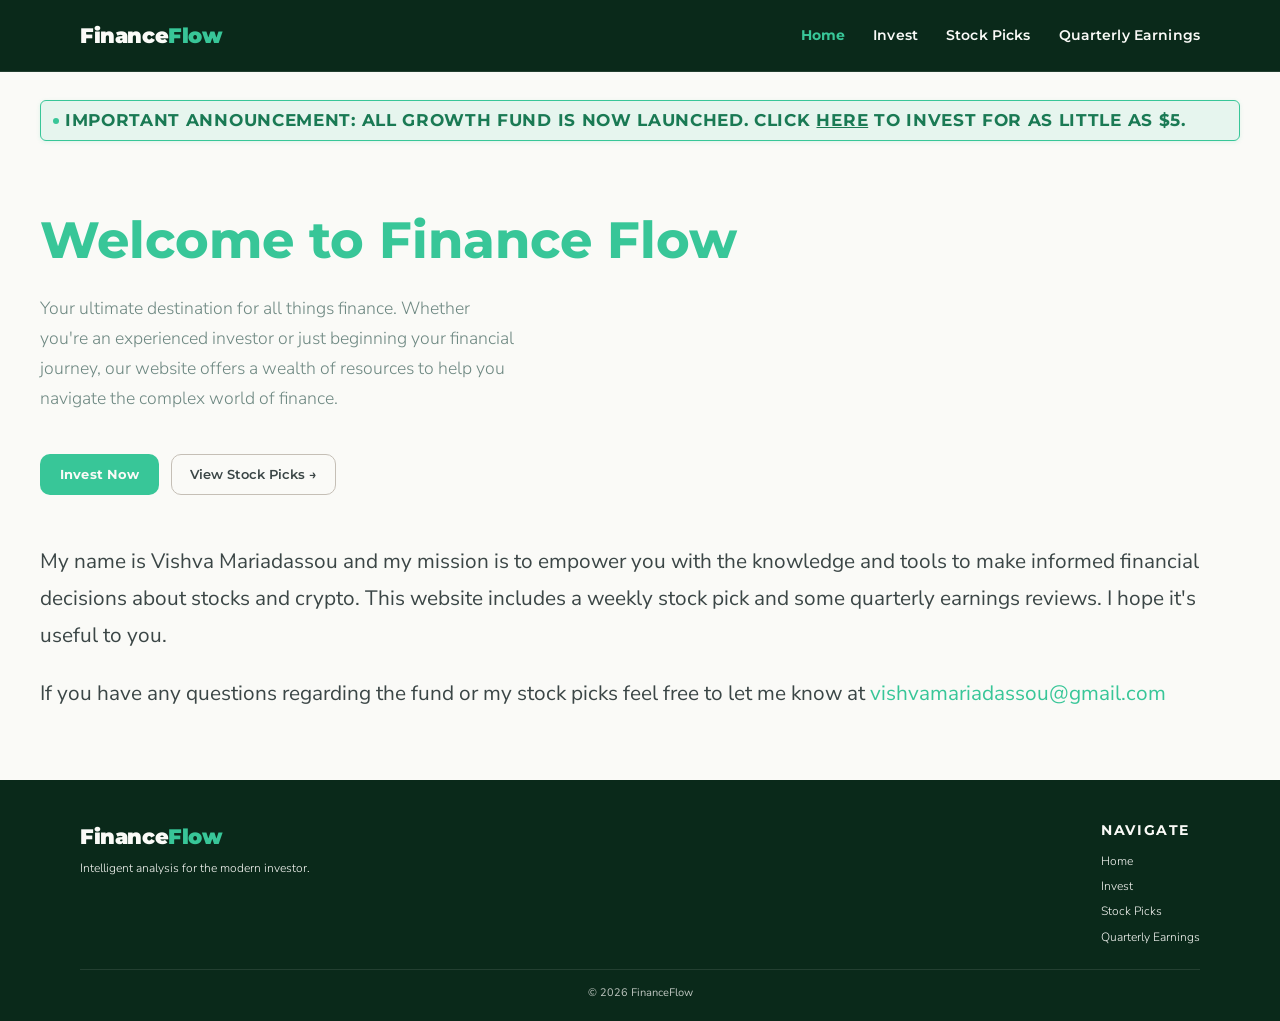
==== index.html @ 6da10ce2 "Add files via upload" ====
<!DOCTYPE html>
<html lang="en">

<head>
  <meta charset="UTF-8" />
  <meta name="viewport" content="width=device-width, initial-scale=1.0" />
  <title>Finance Flow — Home</title>
  <link rel="stylesheet" href="styles.css" />
</head>

<body>

  <nav class="navbar">
    <a href="index.html" class="nav-logo">Finance<span>Flow</span></a>
    <div class="nav-links">
      <a href="index.html" class="active">Home</a>
      <a href="invest.html">Invest</a>
      <a href="https://sites.google.com/view/weeklystockpicks/home" target="_blank">Stock Picks</a>
      <a href="earnings.html">Quarterly Earnings</a>
    </div>
    <div class="hamburger" id="ham"><span></span><span></span><span></span></div>
  </nav>

  <main class="site-main">
    <!-- HERO -->
    <section class="hero">
      <div class="hero-main">
        <div class="hero-badge"><span class="dot"></span><strong>Important Announcement:</strong> All Growth Fund is now
          launched. Click <a href="invest.html">here</a> to invest for as little as $5.</div>
        <h1 class="hero-h1">Welcome to Finance <span>Flow</span></h1>
        <p class="hero-sub">Your ultimate destination for all things finance. Whether you're an experienced investor or
          just beginning your financial journey, our website offers a wealth of resources to help you navigate the
          complex world of finance.</p>
        <div class="hero-actions">
          <a href="invest.html" class="btn-fill">Invest Now</a>
          <a href="stocks.html" class="btn-out">View Stock Picks &rarr;</a>
        </div>
        <div class="hero-content">
          <p>My name is Vishva Mariadassou and my mission is to empower you with the knowledge and tools to make
            informed
            financial decisions about stocks and crypto. This website includes a weekly stock pick and some quarterly
            earnings reviews. I hope it's useful to you.</p>
          <p style="margin-top: 20px;">If you have any questions regarding the fund or my stock picks feel free to let
            me
            know at <a href="mailto:vishvamariadassou@gmail.com" style="color: #38C698;">vishvamariadassou@gmail.com</a>
          </p>
        </div>
      </div>
    </section>
  </main>


  <footer class="footer">
    <div class="ft-top">
      <div class="ft-brand">
        <div class="nav-logo">Finance<span>Flow</span></div>
        <p>Intelligent analysis for the modern investor.</p>
      </div>
      <div class="ft-links">
        <div class="ft-col">
          <h4>Navigate</h4>
          <a href="index.html">Home</a>
          <a href="invest.html">Invest</a>
          <a href="https://sites.google.com/view/weeklystockpicks/home" target="_blank">Stock Picks</a>
          <a href="earnings.html">Quarterly Earnings</a>
        </div>

      </div>
    </div>
    <div class="ft-bot">
      <span>&copy; 2026 FinanceFlow</span>
    </div>
  </footer>

  <script src="main.js"></script>
</body>

</html>
---- styles.css ----
/* ================================================
   FINANCE FLOW &mdash; Global Stylesheet
   Colors: #506C65 #38C698 #FAFAF7 #3B4646 #F1EDE6
   ================================================ */

@import url('https://fonts.googleapis.com/css2?family=Montserrat:wght@400;500;600;700;800;900&family=Nunito+Sans:wght@300;400;600;700;800&display=swap');

*,
*::before,
*::after {
  box-sizing: border-box;
  margin: 0;
  padding: 0;
}

html {
  scroll-behavior: smooth;
  margin: 0;
  padding: 0;
}

body {
  margin: 0;
  padding: 0;
}

script {
  display: none;
}

:root {
  --forest: #0A291A;
  --mint: #38C698;
  --snow: #FAFAF7;
  --charcoal: #3B4646;
  --cream: #F1EDE6;
  --forest-lt: rgba(10, 41, 26, 0.1);
  --mint-lt: rgba(56, 198, 152, 0.1);
  --mint-md: rgba(56, 198, 152, 0.28);
  --border: #ddd8d0;
  --border2: #c5bfb6;
  --muted: #6e8882;
  --muted2: #9aada9;
  --red: #d95f6e;
  --amber: #c8861a;
  --blue: #2a7fc0;
  --fh: 'Montserrat', sans-serif;
  --fd: 'Montserrat', sans-serif;
  --fb: 'Nunito Sans', sans-serif;
  --rad: 10px;
  --rad-lg: 14px;
  --trans: 0.18s ease;
}

body {
  background: var(--cream);
  font-family: var(--fb);
  color: var(--charcoal);
  font-size: 16px;
  line-height: 1.6;
  margin: 0;
  padding: 0;
  display: flex;
  flex-direction: column;
  min-height: 100vh;
}

.site-main {
  flex: 1;
  overflow-y: auto;
  display: flex;
  flex-direction: column;
}

html,
body {
  margin: 0;
  padding: 0;
}

a {
  text-decoration: none;
  color: inherit;
}

ul {
  list-style: none;
}

em {
  font-style: italic;
  color: var(--mint);
}

/* ---- SCROLLBAR ---- */
::-webkit-scrollbar {
  display: none;
}

::-webkit-scrollbar-track {
  display: none;
}

::-webkit-scrollbar-thumb {
  display: none;
}

html {
  scroll-behavior: smooth;
  margin: 0;
  padding: 0;
  scrollbar-width: none;
  /* Firefox */
}

body {
  margin: 0;
  padding: 0;
  scrollbar-width: none;
  /* Firefox */
}

/* ════════════════════════════
   TYPOGRAPHY
════════════════════════════ */
h1,
h2,
h3 {
  font-family: var(--fd);
  line-height: 1.12;
  color: var(--charcoal);
}

h1 {
  font-size: clamp(2rem, 4vw, 3.2rem);
}

h2 {
  font-size: clamp(1.6rem, 2.8vw, 2.2rem);
}

h3 {
  font-size: 1rem;
  font-family: var(--fh);
  font-weight: 700;
}

.slbl {
  font-family: var(--fh);
  font-size: 0.64rem;
  font-weight: 700;
  letter-spacing: .16em;
  text-transform: uppercase;
  color: var(--mint);
  display: block;
  margin-bottom: 6px;
}

/* ════════════════════════════
   BUTTONS
════════════════════════════ */
.btn-fill {
  display: inline-flex;
  align-items: center;
  gap: 6px;
  background: var(--mint);
  color: var(--snow);
  font-family: var(--fh);
  font-weight: 700;
  font-size: 0.82rem;
  padding: 10px 20px;
  border-radius: var(--rad);
  border: none;
  cursor: pointer;
  transition: all var(--trans);
  letter-spacing: .01em;
}

.btn-fill:hover {
  background: #2eab82;
  transform: translateY(-1px);
}

.btn-out {
  display: inline-flex;
  align-items: center;
  gap: 6px;
  color: var(--charcoal);
  font-family: var(--fh);
  font-weight: 600;
  font-size: 0.82rem;
  border: 1.5px solid var(--border2);
  padding: 9px 18px;
  border-radius: var(--rad);
  background: var(--snow);
  cursor: pointer;
  transition: all var(--trans);
}

.btn-out:hover {
  border-color: var(--mint);
  color: var(--forest);
}

.btn-ghost {
  font-family: var(--fh);
  font-size: 0.75rem;
  font-weight: 700;
  color: var(--forest);
  background: none;
  border: none;
  cursor: pointer;
  transition: color var(--trans);
}

.btn-ghost:hover {
  color: var(--mint);
}

/* ════════════════════════════
   TAGS
════════════════════════════ */
.tag {
  font-family: var(--fh);
  font-size: 0.6rem;
  font-weight: 700;
  padding: 3px 8px;
  border-radius: 5px;
  white-space: nowrap;
  letter-spacing: .04em;
}

.tg {
  background: var(--mint-lt);
  color: #1a7a54;
}

.tf {
  background: var(--forest-lt);
  color: var(--forest);
}

.tt {
  background: rgba(42, 127, 192, .1);
  color: var(--blue);
}

.tr {
  background: rgba(217, 95, 110, .1);
  color: var(--red);
}

.ty {
  background: rgba(200, 134, 26, .1);
  color: var(--amber);
}

/* ════════════════════════════
   NAVBAR
════════════════════════════ */
.navbar {
  display: flex;
  align-items: center;
  gap: 8px;
  padding: 0 80px;
  height: 72px;
  background: var(--forest);
  border-bottom: 1px solid rgba(250, 250, 247, .1);
  position: sticky;
  top: 0;
  z-index: 100;
}

.nav-logo {
  font-family: var(--fh);
  font-weight: 900;
  font-size: 1.3rem;
  color: var(--snow);
  letter-spacing: -.02em;
  flex-shrink: 0;
  margin-right: 16px;
}

.nav-logo span {
  color: var(--mint);
}

.nav-links {
  display: flex;
  align-items: center;
  gap: 28px;
  font-family: var(--fh);
  font-weight: 600;
  font-size: 0.85rem;
  letter-spacing: .01em;
  color: rgba(250, 250, 247, .6);
  margin-left: auto;
}

.nav-links a {
  color: var(--snow);
  transition: color var(--trans);
}

.nav-links a:hover {
  color: var(--mint);
}

.nav-links a.active {
  color: var(--mint);
  font-weight: 700;
}

.nav-cta {
  font-family: var(--fh);
  font-size: 0.85rem;
  font-weight: 700;
  background: var(--mint);
  color: var(--snow);
  padding: 10px 20px;
  border-radius: var(--rad);
  border: none;
  margin-left: 20px;
  cursor: pointer;
  transition: background var(--trans);
  letter-spacing: .01em;
}

.nav-cta:hover {
  background: #2eab82;
}

.hamburger {
  display: none;
  flex-direction: column;
  gap: 5px;
  cursor: pointer;
  margin-left: auto;
  padding: 8px;
}

.hamburger span {
  display: block;
  width: 22px;
  height: 2px;
  background: var(--snow);
  border-radius: 2px;
  transition: all 0.3s ease;
}

.hamburger.active span:nth-child(1) {
  transform: rotate(45deg) translate(5px, 5px);
}

.hamburger.active span:nth-child(2) {
  opacity: 0;
}

.hamburger.active span:nth-child(3) {
  transform: rotate(-45deg) translate(7px, -6px);
}

/* ════════════════════════════
   HERO — HOME
════════════════════════════ */
.hero {
  display: grid;
  grid-template-columns: 1fr;
  min-height: auto;
  margin-bottom: 0;
  flex: 1;
}

.hero-main {
  background: var(--snow);
  padding: 72px 80px;
  display: flex;
  flex-direction: column;
  justify-content: flex-start;
}

.earnings.html .hero-main {
  background: #F6F7F3;
}

.hero-badge {
  display: inline-flex;
  align-items: center;
  gap: 6px;
  font-family: var(--fh);
  font-size: calc(0.75rem + 5px);
  font-weight: 700;
  color: #1a7a54;
  background: var(--mint-lt);
  border: 1px solid var(--mint);
  padding: 6px 12px;
  border-radius: 6px;
  margin-top: -20px;
  margin-bottom: 70px;
  letter-spacing: .04em;
  text-transform: uppercase;
  box-shadow: 0 1px 4px rgba(56, 198, 152, 0.15);
}

.dot {
  width: 6px;
  height: 6px;
  border-radius: 50%;
  background: var(--mint);
  flex-shrink: 0;
  animation: blink 2s infinite;
}

@keyframes blink {

  0%,
  100% {
    opacity: 1;
  }

  50% {
    opacity: .3;
  }
}

.hero-h1 {
  margin-bottom: 24px;
  font-weight: 750;
}

.hero-image-container {
  width: 100vw;
  height: 715px;
  overflow: hidden;
  margin: -72px -80px 40px -80px;
}

.hero-bg-image {
  width: 100%;
  height: 100%;
  object-fit: cover;
  object-position: center 22%;
}

.hero-h1 span {
  color: var(--mint);
}

.hero-badge a {
  text-decoration: underline;
  font-weight: calc(700 + 4px);
  color: #1a7a54;
}

.hero-badge a:hover {
  color: var(--mint);
}

.hero-sub {
  font-size: 1.1rem;
  color: var(--muted);
  font-weight: 300;
  line-height: 1.72;
  margin-bottom: 40px;
  max-width: 750px;
}

.hero-actions {
  display: flex;
  gap: 12px;
  flex-wrap: wrap;
  margin-bottom: 48px;
}

.hero-content {
  margin-top: auto;
}

.hero-stats {
  display: flex;
  gap: 0;
  border-top: 1.5px solid var(--border);
  padding-top: 24px;
}

.hstat {
  flex: 1;
  padding-right: 20px;
}

.hstat+.hstat {
  padding-left: 20px;
  border-left: 1.5px solid var(--border);
}

.hstat-v {
  display: block;
  font-family: var(--fh);
  font-size: 1.35rem;
  font-weight: 800;
  color: var(--charcoal);
  line-height: 1;
}

.hstat-l {
  font-size: 0.7rem;
  color: var(--muted);
  margin-top: 3px;
  display: block;
}

.aside-lbl {
  font-family: var(--fh);
  font-size: 0.62rem;
  font-weight: 700;
  text-transform: uppercase;
  letter-spacing: .12em;
  color: var(--muted2);
}

.mini-card {
  background: var(--snow);
  border: 1.5px solid var(--border);
  border-radius: var(--rad);
  padding: 14px;
}

.mc-top {
  display: flex;
  justify-content: space-between;
  align-items: center;
  margin-bottom: 8px;
}

.mc-ticker {
  font-family: var(--fh);
  font-weight: 800;
  font-size: 0.9rem;
  color: var(--charcoal);
}

.mc-price {
  font-family: var(--fh);
  font-size: 1.2rem;
  font-weight: 800;
  color: var(--charcoal);
  margin-top: 4px;
}

.tick-row {
  display: flex;
  justify-content: space-between;
  align-items: center;
  padding: 5px 0;
  border-bottom: 1px solid var(--border);
  font-family: var(--fh);
  font-size: 0.78rem;
}

.tick-row:last-child {
  border-bottom: none;
}

.tick-name {
  color: var(--muted);
  font-weight: 600;
}

/* ── MARQUEE ── */
.mq {
  overflow: hidden;
  border-top: 1.5px solid var(--border);
  border-bottom: 1.5px solid var(--border);
  padding: 9px 0;
  background: var(--forest);
}

.mq-track {
  display: flex;
  gap: 20px;
  animation: mq 26s linear infinite;
  width: max-content;
  font-family: var(--fh);
  font-size: 0.75rem;
  font-weight: 600;
  color: rgba(250, 250, 247, .5);
}

.mq-track .up {
  color: var(--mint);
}

.mq-track .dn {
  color: #f0919b;
}

.mq-sep {
  color: rgba(250, 250, 247, .2);
}

@keyframes mq {
  from {
    transform: translateX(0);
  }

  to {
    transform: translateX(-50%);
  }
}

/* ── WHAT WE DO ── */
.wwd {
  padding: 52px 80px;
  background: var(--snow);
  border-bottom: 1.5px solid var(--border);
}

.wwd-grid {
  display: grid;
  grid-template-columns: 1fr 1fr 1fr;
  gap: 1.5px;
  background: var(--border);
  border: 1.5px solid var(--border);
  border-radius: var(--rad-lg);
  overflow: hidden;
}

.wwd-cell {
  background: var(--snow);
  padding: 28px 24px;
  cursor: pointer;
  transition: background var(--trans);
  display: flex;
  flex-direction: column;
  gap: 10px;
  text-decoration: none;
  color: inherit;
}

.wwd-cell:hover {
  background: var(--cream);
}

.wwd-num {
  font-family: var(--fh);
  font-size: 0.65rem;
  font-weight: 700;
  color: var(--muted2);
  letter-spacing: .1em;
}

.wwd-icon {
  font-size: 1.5rem;
  color: var(--mint);
}

.wwd-cell h3 {
  font-family: var(--fh);
  font-weight: 700;
  font-size: 0.95rem;
  color: var(--charcoal);
}

.wwd-cell p {
  font-size: 0.8rem;
  color: var(--muted);
  line-height: 1.65;
  font-weight: 300;
  flex: 1;
}

.wwd-link {
  font-family: var(--fh);
  font-size: 0.74rem;
  font-weight: 700;
  color: var(--forest);
}

/* ── HOME PICKS ── */
.home-picks {
  padding: 52px 80px;
}

.hp-header {
  display: flex;
  justify-content: space-between;
  align-items: center;
  margin-bottom: 24px;
}

.hp-grid {
  display: grid;
  grid-template-columns: repeat(3, 1fr);
  gap: 14px;
}

.pc {
  background: var(--snow);
  border: 1.5px solid var(--border);
  border-radius: var(--rad-lg);
  padding: 18px;
  transition: all var(--trans);
}

.pc:hover {
  border-color: var(--mint-md);
  box-shadow: 0 4px 16px rgba(56, 198, 152, .1);
}

.pc-top {
  display: flex;
  justify-content: space-between;
  align-items: center;
  margin-bottom: 4px;
}

.pc-tick {
  font-family: var(--fh);
  font-weight: 800;
  font-size: 1rem;
  color: var(--charcoal);
}

.pc-name {
  font-size: 0.75rem;
  color: var(--muted);
  margin-bottom: 10px;
}

.pc-row {
  display: flex;
  justify-content: space-between;
  font-size: 0.78rem;
  margin-bottom: 3px;
}

.pc-lbl {
  color: var(--muted);
}

.pc-val {
  font-family: var(--fh);
  font-weight: 700;
  color: var(--charcoal);
}

.pc-val.green {
  color: #1a7a54;
}

.pbar {
  height: 3px;
  background: var(--cream);
  border-radius: 2px;
  margin: 10px 0 4px;
  overflow: hidden;
}

.pfill {
  height: 100%;
  background: linear-gradient(90deg, var(--mint), #5dd9b0);
  border-radius: 2px;
}

.pconf {
  font-size: 0.65rem;
  color: var(--muted2);
  font-family: var(--fh);
}

/* ════════════════════════════
   PAGE HERO (inner pages)
════════════════════════════ */
.page-hero {
  background: var(--snow);
  border-bottom: 1.5px solid var(--border);
  padding: 48px 80px 36px;
}

.page-hero h1 {
  margin-bottom: 10px;
}

.page-hero p {
  font-size: 0.88rem;
  color: var(--muted);
  font-weight: 300;
  line-height: 1.7;
  max-width: 520px;
}

/* ════════════════════════════
   INVEST PAGE
════════════════════════════ */
.strat-section {
  padding: 40px 32px 52px;
}

.strat-intro {
  max-width: 560px;
  margin-bottom: 28px;
}

.strat-intro p {
  font-size: 0.88rem;
  color: var(--muted);
  line-height: 1.72;
  font-weight: 300;
}

.strat-grid {
  display: grid;
  grid-template-columns: repeat(3, 1fr);
  gap: 14px;
}

.sc {
  background: var(--snow);
  border: 1.5px solid var(--border);
  border-radius: var(--rad-lg);
  padding: 22px;
  display: flex;
  flex-direction: column;
  gap: 8px;
  transition: all var(--trans);
}

.sc:hover {
  border-color: var(--mint-md);
  box-shadow: 0 4px 18px rgba(56, 198, 152, .09);
}

.sc-feat {
  border-color: var(--mint);
  background: linear-gradient(145deg, rgba(56, 198, 152, .06), var(--snow));
}

.sc-icon {
  font-size: 1.3rem;
  color: var(--forest);
}

.sc h3 {
  color: var(--charcoal);
}

.sc p {
  font-size: 0.78rem;
  color: var(--muted);
  line-height: 1.65;
  font-weight: 300;
  flex: 1;
}

.sc-list {
  display: flex;
  flex-direction: column;
}

.sc-li {
  font-size: 0.72rem;
  color: var(--muted);
  padding: 4px 0;
  border-bottom: 1px solid var(--border);
  display: flex;
  gap: 6px;
  align-items: flex-start;
}

.sc-li:last-child {
  border-bottom: none;
}

.sc-li::before {
  content: '→';
  color: var(--mint);
  font-size: 0.65rem;
  flex-shrink: 0;
  margin-top: 2px;
}

.sc-met {
  display: flex;
  gap: 16px;
  padding-top: 10px;
  border-top: 1.5px solid var(--border);
  margin-top: auto;
}

.sc-mv {
  display: block;
  font-family: var(--fh);
  font-weight: 700;
  font-size: 0.88rem;
  color: var(--forest);
}

.sc-ml {
  font-size: 0.6rem;
  color: var(--muted2);
}

.risk-strip {
  background: var(--forest);
  padding: 36px 32px;
  display: flex;
  align-items: center;
  gap: 40px;
}

.rs-text h2 {
  font-family: var(--fd);
  font-size: 1.5rem;
  color: var(--snow);
  margin-bottom: 8px;
}

.rs-text p {
  font-size: 0.82rem;
  color: rgba(250, 250, 247, .5);
  font-weight: 300;
  line-height: 1.7;
  max-width: 380px;
}

.rs-scale {
  display: flex;
  align-items: center;
  flex: 1;
  justify-content: flex-end;
}

.rs-item {
  display: flex;
  flex-direction: column;
  align-items: center;
  gap: 6px;
  flex: 1;
  max-width: 90px;
}

.rs-dot {
  width: 12px;
  height: 12px;
  border-radius: 50%;
}

.rs-label {
  font-family: var(--fh);
  font-size: 0.6rem;
  font-weight: 600;
  color: rgba(250, 250, 247, .45);
  text-align: center;
}

.rs-line {
  flex: 1;
  height: 1px;
  background: rgba(250, 250, 247, .14);
  max-width: 40px;
}

/* ════════════════════════════
   STOCKS PAGE
════════════════════════════ */
.featured-pick {
  background: var(--snow);
  border-bottom: 1.5px solid var(--border);
  padding: 28px 80px;
}

.fp-eyebrow {
  font-family: var(--fh);
  font-size: 0.62rem;
  font-weight: 700;
  text-transform: uppercase;
  letter-spacing: .12em;
  color: var(--mint);
  margin-bottom: 14px;
}

.fp-body {
  display: grid;
  grid-template-columns: 1fr 280px;
  gap: 28px;
  align-items: start;
}

.fp-ticker {
  font-family: var(--fh);
  font-weight: 900;
  font-size: 1.9rem;
  color: var(--charcoal);
}

.fp-name {
  font-family: var(--fh);
  font-weight: 600;
  font-size: 0.9rem;
  color: var(--charcoal);
}

.fp-meta {
  font-size: 0.72rem;
  color: var(--muted);
  margin-top: 2px;
}

.fp-tags {
  display: flex;
  gap: 6px;
  margin: 10px 0 14px;
  flex-wrap: wrap;
}

.fp-thesis {
  font-size: 0.82rem;
  color: var(--muted);
  font-weight: 300;
  line-height: 1.78;
  margin-bottom: 16px;
}

.fp-levels {
  display: flex;
  border: 1.5px solid var(--border);
  border-radius: var(--rad);
  overflow: hidden;
}

.fp-lvl {
  flex: 1;
  padding: 10px 14px;
  border-right: 1.5px solid var(--border);
}

.fp-lvl:last-child {
  border-right: none;
}

.fp-lvl span {
  display: block;
  font-size: 0.6rem;
  color: var(--muted);
  font-family: var(--fh);
  text-transform: uppercase;
  letter-spacing: .08em;
  margin-bottom: 3px;
}

.fp-lvl strong {
  font-family: var(--fh);
  font-size: 0.9rem;
  color: var(--charcoal);
  font-weight: 700;
}

.fp-lvl strong.green {
  color: #1a7a54;
}

.fp-chart-card {
  background: var(--cream);
  border: 1.5px solid var(--border);
  border-radius: var(--rad);
  padding: 14px;
  margin-bottom: 10px;
  position: relative;
}

.fp-chart-tag {
  position: absolute;
  top: 10px;
  right: 10px;
  font-family: var(--fh);
  font-size: 0.65rem;
  font-weight: 700;
  color: #1a7a54;
  background: var(--mint-lt);
  padding: 3px 8px;
  border-radius: 4px;
}

.fp-stat-grid {
  display: grid;
  grid-template-columns: 1fr 1fr;
  gap: 8px;
}

.fp-stat {
  background: var(--cream);
  border: 1.5px solid var(--border);
  border-radius: var(--rad);
  padding: 9px 11px;
}

.fp-stat span {
  display: block;
  font-size: 0.6rem;
  color: var(--muted);
  font-family: var(--fh);
  text-transform: uppercase;
  letter-spacing: .06em;
}

.fp-stat strong {
  font-family: var(--fh);
  font-size: 0.88rem;
  color: var(--charcoal);
  font-weight: 700;
}

.filter-bar {
  padding: 12px 80px;
  background: var(--cream);
  border-bottom: 1.5px solid var(--border);
  display: flex;
  gap: 8px;
  align-items: center;
  flex-wrap: wrap;
}

.filter-lbl {
  font-family: var(--fh);
  font-size: 0.62rem;
  font-weight: 700;
  text-transform: uppercase;
  letter-spacing: .1em;
  color: var(--muted2);
  margin-right: 4px;
}

.fb {
  font-family: var(--fh);
  font-size: 0.72rem;
  font-weight: 600;
  color: var(--snow);
  background: var(--snow);
  border: 1.5px solid var(--border);
  padding: 5px 12px;
  border-radius: 6px;
  cursor: pointer;
  transition: all var(--trans);
}

.fb:hover {
  color: var(--mint);
  border-color: var(--border2);
}

.fb.active {
  color: var(--mint);
  border-color: var(--mint);
  background: var(--mint-lt);
}

.table-wrap {
  padding: 20px 80px 52px;
}

.table-title {
  font-family: var(--fh);
  font-size: 0.62rem;
  font-weight: 700;
  text-transform: uppercase;
  letter-spacing: .1em;
  color: var(--muted2);
  margin-bottom: 10px;
}

table.pt {
  width: 100%;
  border-collapse: collapse;
  font-size: 0.8rem;
}

table.pt th {
  font-family: var(--fh);
  font-size: 0.6rem;
  font-weight: 700;
  text-transform: uppercase;
  letter-spacing: .1em;
  color: var(--muted2);
  padding: 8px 12px;
  text-align: left;
  background: var(--cream);
  border-bottom: 1.5px solid var(--border);
}

table.pt td {
  padding: 10px 12px;
  border-bottom: 1px solid var(--border);
  color: var(--charcoal);
}

table.pt tr:last-child td {
  border-bottom: none;
}

table.pt tr:hover td {
  background: rgba(241, 237, 230, .5);
}

.pt-tk {
  font-family: var(--fh);
  font-weight: 800;
}

.pt-co {
  color: var(--muted);
}

.up-val {
  color: #1a7a54;
  font-family: var(--fh);
  font-weight: 700;
}

.cbar {
  height: 4px;
  background: var(--cream);
  border-radius: 2px;
  overflow: hidden;
  min-width: 64px;
}

.cbar div {
  height: 100%;
  background: linear-gradient(90deg, var(--mint), #5dd9b0);
  border-radius: 2px;
}

/* ════════════════════════════
   EARNINGS PAGE
════════════════════════════ */
.upcoming-bar {
  background: var(--forest);
  padding: 10px 80px;
  display: flex;
  align-items: center;
  gap: 16px;
  overflow-x: auto;
}

.earnings-intro {
  text-align: center;
  max-width: 800px;
  margin: 0 auto 60px auto;
  padding: 0 20px;
}

.hero-content p {
  font-size: 1.3rem;
  line-height: 1.8;
  color: var(--charcoal);
  margin-bottom: 20px;
  font-family: var(--fb);
}

.earnings-signature {
  font-size: 1.5rem;
  font-weight: 700;
  color: var(--forest);
  margin-top: 30px;
  font-family: var(--fh);
}

.ea-link {
  color: var(--forest);
  text-decoration: none;
  transition: color 0.3s ease;
}

.ea-link:hover {
  color: var(--mint);
  text-decoration: underline;
}

.content-section {
  padding: 60px 0;
  max-width: 1200px;
  margin: 0 auto;
}

/* Earnings page specific styling */
main.site-main section.hero div.hero-main h1.hero-h1 {
  color: var(--mint) !important;
}

/* Enhanced hero section with background */
.earnings.html .hero {
  background: #F6F7F3;
  position: relative;
}

.earnings.html .hero::before {
  content: '';
  position: absolute;
  top: 0;
  left: 0;
  right: 0;
  bottom: 0;
  background: linear-gradient(45deg, rgba(56, 198, 152, 0.05) 0%, transparent 70%);
  pointer-events: none;
}

.ea-review-content {
  max-width: 100%;
  margin: 0 auto;
  padding: 60px 80px 40px 80px;
  text-align: left;
}

.review-section {
  margin-bottom: 50px;
}

.review-section h2 {
  font-size: 1.9rem;
  font-weight: 800;
  color: var(--charcoal);
  margin-bottom: 25px;
  font-family: var(--fh);
  border-bottom: 3px solid var(--mint);
  padding-bottom: 10px;
}

.review-section h3 {
  font-size: 1.4rem;
  font-weight: 700;
  color: var(--charcoal);
  margin-bottom: 15px;
  font-family: var(--fh);
}

.review-section p {
  font-size: 1.05rem;
  line-height: 1.8;
  color: var(--charcoal);
  margin-bottom: 20px;
  font-family: var(--fb);
}

.review-date {
  font-size: 2rem;
  color: var(--muted);
  font-style: italic;
  margin-top: 10px;
  font-family: var(--fb);
}

.swot-section {
  margin-bottom: 30px;
  padding-left: 20px;
  border-left: 4px solid var(--mint-lt);
}

.financial-metrics {
  background: var(--cream);
  border-radius: var(--rad);
  padding: 20px;
  margin-top: 20px;
  border: 1px solid var(--border);
  max-width: 1100px;
  margin-left: auto;
  margin-right: auto;
}

.metric-item {
  display: flex;
  justify-content: space-between;
  align-items: center;
  padding: 12px 0;
  border-bottom: 1px solid var(--border);
  flex-wrap: wrap;
  gap: 15px;
}

.metric-item:last-child {
  border-bottom: none;
}

.metric-label {
  font-weight: 600;
  color: var(--charcoal);
  font-family: var(--fd);
  flex: 1;
  min-width: 200px;
  font-size: 0.9rem;
}

.metric-value {
  font-weight: 700;
  color: var(--forest);
  font-family: var(--fh);
  font-size: 0.95rem;
  min-width: 120px;
  text-align: right;
}

.metric-change {
  font-size: 0.8rem;
  color: var(--muted);
  font-family: var(--fb);
  min-width: 100px;
  text-align: right;
}

.ub-lbl {
  font-family: var(--fh);
  font-size: 0.6rem;
  font-weight: 700;
  text-transform: uppercase;
  letter-spacing: .1em;
  color: var(--snow);
  white-space: nowrap;
  flex-shrink: 0;
}

.ub-items {
  display: flex;
  gap: 10px;
  font-family: var(--fh);
  font-size: 0.75rem;
  font-weight: 500;
  color: rgba(250, 250, 247, .45);
  white-space: nowrap;
}

.ub-items span {
  color: rgba(250, 250, 247, .75);
}

.ub-sep {
  color: rgba(250, 250, 247, .2);
}

.feat-review {
  background: var(--snow);
  border-bottom: 1.5px solid var(--border);
  padding: 28px 80px;
}

.fr-eyebrow {
  display: flex;
  justify-content: space-between;
  align-items: center;
  margin-bottom: 16px;
}

.fr-badge {
  font-family: var(--fh);
  font-size: 0.6rem;
  font-weight: 700;
  text-transform: uppercase;
  letter-spacing: .12em;
  color: var(--mint);
}

.fr-date {
  font-size: 0.72rem;
  color: var(--muted2);
}

.fr-grid {
  display: grid;
  grid-template-columns: 1fr 240px;
  gap: 28px;
  align-items: start;
}

.fr-tkr-block {
  display: flex;
  align-items: center;
  gap: 10px;
  margin-bottom: 10px;
}

.fr-ticker {
  font-family: var(--fh);
  font-weight: 900;
  font-size: 1.7rem;
  color: var(--charcoal);
}

.fr-company {
  font-family: var(--fh);
  font-weight: 600;
  font-size: 0.88rem;
  color: var(--charcoal);
}

.fr-sub {
  font-size: 0.72rem;
  color: var(--muted);
}

.fr-verdict {
  display: flex;
  align-items: center;
  gap: 8px;
  margin-bottom: 12px;
}

.fv-lbl {
  font-family: var(--fh);
  font-size: 0.6rem;
  text-transform: uppercase;
  letter-spacing: .1em;
  color: var(--muted2);
}

.fv-val {
  font-family: var(--fh);
  font-size: 0.78rem;
  font-weight: 700;
  color: #1a7a54;
}

.fr-headline {
  font-family: var(--fd);
  font-size: 1.15rem;
  color: var(--charcoal);
  line-height: 1.3;
  margin-bottom: 10px;
}

.fr-txt {
  font-size: 0.8rem;
  color: var(--muted);
  font-weight: 300;
  line-height: 1.78;
  margin-bottom: 8px;
}

.fr-tags {
  display: flex;
  gap: 6px;
  margin-top: 12px;
  flex-wrap: wrap;
}

.nums-lbl {
  font-family: var(--fh);
  font-size: 0.6rem;
  font-weight: 700;
  text-transform: uppercase;
  letter-spacing: .1em;
  color: var(--muted2);
  margin-bottom: 10px;
}

.num-grid {
  display: grid;
  grid-template-columns: 1fr 1fr;
  gap: 8px;
}

.num-card {
  background: var(--cream);
  border: 1.5px solid var(--border);
  border-radius: var(--rad);
  padding: 10px 12px;
}

.num-card.beat {
  border-color: var(--mint-md);
}

.nc-lbl {
  font-size: 0.6rem;
  color: var(--muted2);
  font-family: var(--fh);
  text-transform: uppercase;
  letter-spacing: .07em;
  display: block;
  margin-bottom: 3px;
}

.nc-val {
  font-family: var(--fh);
  font-weight: 800;
  font-size: 0.95rem;
  color: var(--charcoal);
  display: block;
}

.nc-vs {
  font-size: 0.6rem;
  color: var(--muted2);
  display: block;
  margin-top: 1px;
}

.nc-badge {
  font-family: var(--fh);
  font-size: 0.6rem;
  font-weight: 700;
  color: #1a7a54;
  display: block;
  margin-top: 2px;
}

.reviews-section {
  padding: 28px 80px 52px;
}

.reviews-header {
  display: flex;
  justify-content: space-between;
  align-items: center;
  margin-bottom: 20px;
}

.rev-grid {
  display: grid;
  grid-template-columns: repeat(3, 1fr);
  gap: 14px;
}

.rc {
  background: var(--snow);
  border: 1.5px solid var(--border);
  border-radius: var(--rad-lg);
  padding: 18px;
  display: flex;
  flex-direction: column;
  gap: 7px;
  transition: all var(--trans);
}

.rc:hover {
  border-color: var(--mint-md);
  box-shadow: 0 4px 14px rgba(56, 198, 152, .08);
}

.rc-top {
  display: flex;
  justify-content: space-between;
  align-items: center;
}

.rc-tick {
  font-family: var(--fh);
  font-weight: 800;
  font-size: 1rem;
  color: var(--charcoal);
}

.rc-name {
  font-size: 0.68rem;
  color: var(--muted2);
  font-family: var(--fh);
}

.rc-hl {
  font-size: 0.8rem;
  color: var(--charcoal);
  line-height: 1.5;
  flex: 1;
}

.rc-nums {
  display: flex;
  gap: 12px;
  padding-top: 8px;
  border-top: 1px solid var(--border);
}

.rc-nums div {
  display: flex;
  flex-direction: column;
  gap: 1px;
}

.rc-nums .nlbl {
  font-size: 0.58rem;
  color: var(--muted2);
  font-family: var(--fh);
  text-transform: uppercase;
}

.rc-nums .nval {
  font-family: var(--fh);
  font-size: 0.78rem;
  color: var(--charcoal);
  font-weight: 600;
}

.rc-v {
  font-family: var(--fh);
  font-size: 0.72rem;
  font-weight: 700;
}

.vbull {
  color: #1a7a54;
}

.vbear {
  color: var(--red);
}

.vneu {
  color: var(--blue);
}

/* ════════════════════════════
   FOOTER
════════════════════════════ */
.footer {
  background: var(--forest);
  padding: 40px 80px 20px;
}

.ft-top {
  display: flex;
  gap: 40px;
  padding-bottom: 22px;
  border-bottom: 1px solid rgba(250, 250, 247, .1);
  margin-bottom: 14px;
}

.ft-brand .nav-logo {
  color: var(--snow);
}

.ft-brand p {
  font-size: 0.75rem;
  color: var(--snow);
  font-weight: 300;
  margin-top: 6px;
  max-width: 300px;
  line-height: 1.65;
}

.ft-links {
  margin-left: auto;
  display: flex;
  gap: 32px;
}

.ft-col {
  display: flex;
  flex-direction: column;
  gap: 6px;
}

.ft-col h4 {
  font-family: var(--fh);
  font-size: 0.85rem;
  font-weight: 700;
  text-transform: uppercase;
  letter-spacing: .12em;
  color: var(--snow);
  margin-bottom: 4px;
}

.ft-col a {
  font-size: 0.75rem;
  color: var(--snow);
  font-weight: 300;
  text-decoration: none;
  transition: color var(--trans);
}

.ft-col a:hover {
  color: var(--mint);
}

.ft-bot {
  display: flex;
  justify-content: center;
  font-size: 0.68rem;
  color: rgba(250, 250, 247, 0.75);
}

/* ================================================
   FUND PAGE STYLES
   ================================================ */

.fund-section {
  padding: 60px 80px;
  margin: 0 auto;
}

.fund-intro {
  text-align: center;
  margin-bottom: 60px;
  margin-top: 40px;
}

.fund-intro h2 {
  font-size: 2.5rem;
  margin-bottom: 20px;
  color: var(--charcoal);
}

.fund-intro h2 span {
  color: var(--mint);
}

.fund-intro p {
  font-size: 1.2rem;
  color: var(--muted);
  max-width: 800px;
  margin: 0 auto;
}

.fund-stats {
  display: grid;
  grid-template-columns: repeat(4, 1fr);
  gap: 30px;
  margin-bottom: 60px;
  text-align: center;
}

.fund-stat {
  text-align: center;
  padding: 30px;
  background: var(--snow);
  border-radius: var(--rad-lg);
  border: 1px solid var(--border);
}

.fund-value {
  display: block;
  font-size: 2.5rem;
  font-weight: 800;
  color: var(--forest);
  margin-bottom: 10px;
}

.fund-label {
  font-size: 0.9rem;
  color: var(--muted);
  text-transform: uppercase;
  letter-spacing: 0.1em;
}

.fund-content {
  max-width: 900px;
  margin: 0 auto;
}

.fund-block {
  margin-bottom: 60px;
}

.fund-block h3 {
  font-size: 2rem;
  margin-bottom: 30px;
  color: var(--charcoal);
}

.fund-block h3 span {
  color: var(--mint);
}

.fund-points {
  display: grid;
  gap: 30px;
}

.fund-point h4 {
  font-size: 1.3rem;
  color: var(--forest);
  margin-bottom: 15px;
}

.fund-point p {
  color: var(--muted);
  line-height: 1.7;
}

.fund-terms {
  background: var(--snow);
  padding: 40px 80px;
  border-radius: var(--rad-lg);
  border: 1px solid var(--border);
  margin: 0 -80px 60px -80px;
}

.fund-terms h3 {
  font-size: 1.8rem;
  margin-bottom: 30px;
  color: var(--charcoal);
}

.fund-terms h3 span {
  color: var(--mint);
}

.terms-grid {
  display: grid;
  grid-template-columns: repeat(auto-fit, minmax(300px, 1fr));
  gap: 20px;
}

.term-item {
  display: flex;
  justify-content: space-between;
  padding: 15px 0;
  border-bottom: 1px solid var(--border);
}

.term-item:last-child {
  border-bottom: none;
}

.term-label {
  font-weight: 600;
  color: var(--charcoal);
}

.term-value {
  color: var(--muted);
  text-align: right;
}

.fund-performance {
  background: var(--forest-lt);
  padding: 40px 80px;
  border-radius: var(--rad-lg);
  margin: 0 -80px 60px -80px;
}

.fund-performance h3 {
  font-size: 1.8rem;
  margin-bottom: 30px;
  color: var(--charcoal);
}

.fund-performance h3 span {
  color: var(--mint);
}

.performance-grid {
  display: flex;
  flex-direction: column;
  gap: 20px;
}

.perf-item {
  display: flex;
  justify-content: flex-start;
  align-items: flex-start;
  padding: 15px 0;
  gap: 20px;
}

.perf-label {
  font-weight: 600;
  color: var(--charcoal);
}

.perf-value {
  color: var(--forest);
  font-weight: 700;
  text-align: right;
}

.fund-cta {
  text-align: center;
  padding: 60px 0;
}

.fund-cta h3 {
  font-size: 2rem;
  margin-bottom: 20px;
  color: var(--charcoal);
}

.fund-title {
  color: var(--mint) !important;
}

.fund-subtitle {
  font-size: 1.4rem;
  font-weight: 600;
  line-height: 1.6;
}

.fund-subtitle strong {
  font-weight: 900;
}

.fund-mission {
  text-align: center;
  font-size: 1.1rem;
  font-weight: 600;
  color: var(--muted);
  margin: 40px 0 60px 0;
  line-height: 1.6;
}

.fund-cta p {
  font-size: 1.2rem;
  color: var(--muted);
  margin-bottom: 30px;
}

.fund-note {
  font-size: 1.2rem;
  color: var(--muted);
  margin-bottom: 40px;
  line-height: 1.6;
  text-align: center;
}

.announcement-banner {
  width: 100%;
  background-color: var(--mint-lt);
  border-top: 2px solid var(--mint);
  border-bottom: 2px solid var(--mint);
  overflow: hidden;
  position: relative;
  z-index: 10;
}

.banner-content {
  display: flex;
  animation: scroll 20s linear infinite;
  white-space: nowrap;
}

.banner-text {
  font-size: 1.45rem;
  font-weight: 900;
  color: var(--forest);
  padding: 15px 25px;
  display: inline-block;
  white-space: nowrap;
}

.fund-subtitle strong {
  color: var(--charcoal);
}

.fund-subtitle {
  font-size: 1.25rem;
}

@keyframes scroll {
  0% {
    transform: translateX(0);
  }
  100% {
    transform: translateX(-50%);
  }
}

.fund-note a {
  color: var(--mint);
  text-decoration: underline;
}

.invest-actions {
  display: flex;
  gap: 20px;
  justify-content: center;
  flex-wrap: wrap;
  margin-bottom: 60px;
}

.invest-actions a {
  font-size: 0.9rem;
  padding: 12px 24px;
}

/* ================================================
   RESPONSIVE - Mobile First Design
   ================================================ */

/* Large desktops and 16-inch MacBook Pro */
@media (max-width: 1440px) {
  .hero-main {
    padding: 48px 40px;
  }

  .hero-sub {
    max-width: 480px;
  }
}

/* Desktops and large tablets */
@media (max-width: 1200px) {
  .hero-main {
    padding: 44px 36px;
  }

  .hero-sub {
    max-width: 460px;
    font-size: 0.88rem;
  }
}

/* Tablets and small desktops */
@media (max-width: 1024px) {
  .hero-main {
    padding: 40px 32px;
  }

  .hero-sub {
    max-width: 500px;
  }
}

/* Large tablets and small laptops */
@media (max-width: 768px) {
  .navbar {
    padding: 0 24px;
  }

  .hero-main {
    padding: 32px 24px;
  }

  .hero-sub {
    font-size: 0.85rem;
    max-width: 450px;
  }

  .hero-actions {
    gap: 8px;
  }

  .btn-fill,
  .btn-out {
    padding: 8px 16px;
    font-size: 0.75rem;
  }

  .footer {
    padding: 32px 24px 16px;
  }
}

/* Mobile phones */
@media (max-width: 600px) {
  .navbar {
    padding: 0 16px;
    height: 56px;
  }

  .nav-links {
    display: none;
  }

  .hamburger {
    display: flex;
  }

  .nav-logo {
    font-size: 1.2rem;
  }

  .hero {
    min-height: auto;
  }

  .hero-main {
    padding: 24px 16px;
    text-align: center;
  }

  .hero-badge {
    margin-bottom: 16px;
  }

  .hero-h1 {
    font-size: clamp(1.5rem, 6vw, 2.2rem);
  }

  .hero-sub {
    font-size: 0.8rem;
    max-width: 100%;
    margin-bottom: 24px;
    line-height: 1.6;
  }

  .hero-actions {
    flex-direction: column;
    align-items: center;
    gap: 12px;
    margin-bottom: 24px;
  }

  .btn-fill,
  .btn-out {
    width: 100%;
    max-width: 280px;
    justify-content: center;
  }

  .hero-content p {
    font-size: 0.85rem;
    line-height: 1.7;
  }

  .footer {
    padding: 24px 16px 12px;
  }

  .ft-top {
    flex-direction: column;
    gap: 24px;
  }

  .ft-links {
    margin-left: 0;
  }

  .ft-bot {
    flex-direction: column;
    gap: 8px;
    text-align: center;
  }
}

/* Small mobile phones */
@media (max-width: 400px) {
  .navbar {
    padding: 0 12px;
  }

  .hero-main {
    padding: 20px 12px;
  }

  .hero-h1 {
    font-size: 1.4rem;
  }

  .hero-sub {
    font-size: 0.75rem;
  }

  .btn-fill,
  .btn-out {
    padding: 10px 16px;
    font-size: 0.7rem;
  }
}
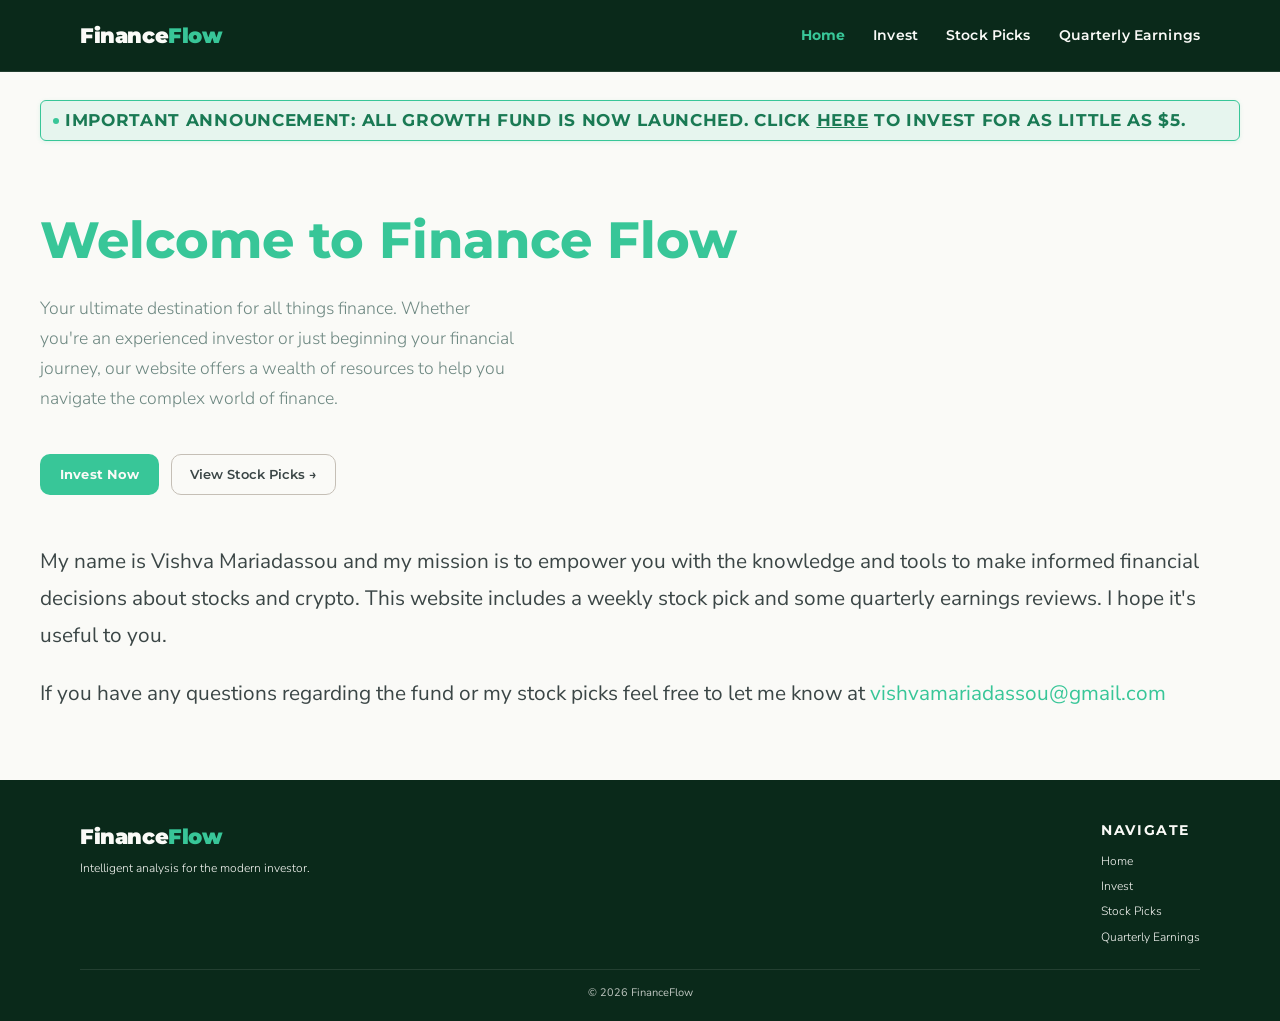
==== commit 370c98fc: "Enhance mobile announcement layout and fix responsive design issues - Create two-column announcement" ====
--- a/index.html
+++ b/index.html
@@ -25,15 +25,14 @@
     <!-- HERO -->
     <section class="hero">
       <div class="hero-main">
-        <div class="hero-badge"><span class="dot"></span><strong>Important Announcement:</strong> All Growth Fund is now
-          launched. Click <a href="invest.html">here</a> to invest for as little as $5.</div>
+        <div class="hero-badge"><span class="dot"></span><strong>Important Announcement:</strong> <span class="announcement-line1">All Growth Fund is now launched.</span> <span class="announcement-line2">Click <a href="invest.html">here</a> to invest for as little as $5.</span></div>
         <h1 class="hero-h1">Welcome to Finance <span>Flow</span></h1>
         <p class="hero-sub">Your ultimate destination for all things finance. Whether you're an experienced investor or
           just beginning your financial journey, our website offers a wealth of resources to help you navigate the
           complex world of finance.</p>
         <div class="hero-actions">
           <a href="invest.html" class="btn-fill">Invest Now</a>
-          <a href="stocks.html" class="btn-out">View Stock Picks &rarr;</a>
+<a href="https://sites.google.com/view/weeklystockpicks/home" target="_blank" class="btn-out">View Stock Picks &rarr;</a>
         </div>
         <div class="hero-content">
           <p>My name is Vishva Mariadassou and my mission is to empower you with the knowledge and tools to make
--- a/styles.css
+++ b/styles.css
@@ -442,6 +442,38 @@
   object-position: center 22%;
 }
 
+/* Mobile earnings image adjustments */
+@media (max-width: 768px) {
+  .hero-image-container {
+    height: 400px;
+    margin: -48px -24px 32px -24px;
+    width: calc(100vw - 48px);
+    left: 24px;
+  }
+}
+
+@media (max-width: 600px) {
+  .hero-image-container {
+    height: 300px;
+    margin: -24px -16px 24px -16px;
+    width: calc(100vw - 32px);
+    left: 16px;
+  }
+  
+  .hero-bg-image {
+    object-position: center 25%;
+  }
+}
+
+@media (max-width: 400px) {
+  .hero-image-container {
+    height: 250px;
+    margin: -20px -12px 20px -12px;
+    width: calc(100vw - 24px);
+    left: 12px;
+  }
+}
+
 .hero-h1 span {
   color: var(--mint);
 }
@@ -2112,32 +2144,89 @@
     padding: 0 24px;
   }
 
+  /* Tablet navigation adjustments */
+  .nav-links {
+    gap: 16px;
+    font-size: 0.8rem;
+  }
+
+  /* Tablet hero adjustments */
   .hero-main {
-    padding: 32px 24px;
+    padding: 40px 32px;
+  }
+
+  .hero-h1 {
+    font-size: clamp(1.8rem, 4vw, 2.8rem);
   }
 
   .hero-sub {
-    font-size: 0.85rem;
-    max-width: 450px;
-  }
-
-  .hero-actions {
-    gap: 8px;
-  }
-
-  .btn-fill,
-  .btn-out {
-    padding: 8px 16px;
+    font-size: 0.95rem;
+    max-width: 90%;
+  }
+
+  /* Tablet grid adjustments */
+  .wwd-grid {
+    grid-template-columns: 1fr 1fr;
+    gap: 1px;
+  }
+
+  .hp-grid {
+    grid-template-columns: 1fr 1fr;
+    gap: 12px;
+  }
+
+  .strat-grid {
+    grid-template-columns: 1fr 1fr;
+    gap: 12px;
+  }
+
+  .fund-stats {
+    grid-template-columns: repeat(2, 1fr);
+    gap: 16px;
+  }
+
+  /* Tablet table adjustments */
+  table.pt {
     font-size: 0.75rem;
   }
 
-  .footer {
-    padding: 32px 24px 16px;
+  table.pt th,
+  table.pt td {
+    padding: 8px 10px;
+  }
+
+  /* Tablet cards */
+  .pc {
+    padding: 16px;
+  }
+
+  .sc {
+    padding: 20px;
+  }
+
+  /* Tablet featured pick */
+  .fp-body {
+    grid-template-columns: 1fr;
+    gap: 20px;
+  }
+
+  .fp-chart-card {
+    max-width: 100%;
   }
 }
 
 /* Mobile phones */
 @media (max-width: 600px) {
+  /* Prevent horizontal overflow */
+  html, body {
+    overflow-x: hidden;
+    max-width: 100vw;
+  }
+
+  * {
+    box-sizing: border-box;
+  }
+
   .navbar {
     padding: 0 16px;
     height: 56px;
@@ -2145,6 +2234,20 @@
 
   .nav-links {
     display: none;
+    position: fixed;
+    top: 56px;
+    left: 0;
+    right: 0;
+    background: var(--forest);
+    flex-direction: column;
+    padding: 20px;
+    gap: 16px;
+    z-index: 99;
+    box-shadow: 0 4px 12px rgba(0, 0, 0, 0.15);
+  }
+
+  .nav-links.active {
+    display: flex;
   }
 
   .hamburger {
@@ -2160,16 +2263,60 @@
   }
 
   .hero-main {
-    padding: 24px 16px;
-    text-align: center;
+    padding: 32px 20px;
+    text-align: left;
+    max-width: 100%;
+    box-sizing: border-box;
   }
 
   .hero-badge {
-    margin-bottom: 16px;
+    font-size: 0.65rem;
+    padding: 16px 12px;
+    margin-bottom: 20px;
+    margin-top: -10px;
+    letter-spacing: 0.02em;
+    gap: 4px;
+    line-height: 1.2;
+    white-space: normal;
+    min-height: auto;
+  }
+
+  .announcement-line1 {
+    display: block;
+    white-space: nowrap;
+    overflow: hidden;
+    text-overflow: ellipsis;
+    font-weight: 600;
+    color: var(--forest);
+  }
+
+  .announcement-line2 {
+    display: block;
+    margin-top: -2px;
+    font-weight: 500;
+    color: var(--charcoal);
+  }
+
+  .announcement-line2 a {
+    color: var(--mint);
+    font-weight: 600;
+    text-decoration: underline;
+    text-decoration-color: var(--mint);
+    text-underline-offset: 2px;
+  }
+
+  .announcement-line2 a:hover {
+    color: var(--forest);
+    text-decoration-color: var(--forest);
   }
 
   .hero-h1 {
-    font-size: clamp(1.5rem, 6vw, 2.2rem);
+    font-size: clamp(1.1rem, 4.5vw, 1.6rem);
+    line-height: 1.4;
+    margin-bottom: 20px;
+    word-wrap: break-word;
+    overflow-wrap: break-word;
+    hyphens: auto;
   }
 
   .hero-sub {
@@ -2177,6 +2324,9 @@
     max-width: 100%;
     margin-bottom: 24px;
     line-height: 1.6;
+    word-wrap: break-word;
+    overflow-wrap: break-word;
+    hyphens: auto;
   }
 
   .hero-actions {
@@ -2189,7 +2339,14 @@
   .btn-fill,
   .btn-out {
     width: 100%;
-    max-width: 280px;
+    max-width: 300px;
+    padding: 12px 20px;
+    font-size: 0.8rem;
+    border-radius: var(--rad);
+    margin: 8px 0;
+  }
+
+  .btn-fill, .btn-out {
     justify-content: center;
   }
 
@@ -2220,25 +2377,424 @@
 
 /* Small mobile phones */
 @media (max-width: 400px) {
+  /* Prevent overflow */
+  html, body {
+    overflow-x: hidden;
+    max-width: 100vw;
+  }
+
   .navbar {
     padding: 0 12px;
   }
 
   .hero-main {
-    padding: 20px 12px;
+    padding: 24px 16px;
   }
 
   .hero-h1 {
-    font-size: 1.4rem;
+    font-size: 1rem;
+    line-height: 1.4;
+    word-wrap: break-word;
+    overflow-wrap: break-word;
+    margin-bottom: 16px;
   }
 
   .hero-sub {
     font-size: 0.75rem;
+    line-height: 1.5;
+    word-wrap: break-word;
+    overflow-wrap: break-word;
+    margin-bottom: 20px;
   }
 
   .btn-fill,
   .btn-out {
     padding: 10px 16px;
     font-size: 0.7rem;
+    width: 100%;
+    max-width: 260px;
+    margin: 6px 0;
+  }
+
+  /* Smaller announcement for small mobile */
+  .hero-badge {
+    font-size: 0.6rem;
+    padding: 14px 10px;
+    margin-bottom: 16px;
+    margin-top: -8px;
+    letter-spacing: 0.01em;
+    gap: 3px;
+    line-height: 1.1;
+    white-space: normal;
+    min-height: auto;
+  }
+
+  .announcement-line1 {
+    display: block;
+    width: 100%;
+    white-space: nowrap;
+    overflow: hidden;
+    text-overflow: ellipsis;
+    font-weight: 600;
+    color: var(--forest);
+  }
+
+  .announcement-line2 {
+    display: block;
+    width: 100%;
+    margin-top: 2px;
+    font-weight: 500;
+    color: var(--charcoal);
+  }
+
+  .announcement-line2 a {
+    color: var(--mint);
+    font-weight: 600;
+    text-decoration: underline;
+    text-decoration-color: var(--mint);
+    text-underline-offset: 2px;
+  }
+
+  .announcement-line2 a:hover {
+    color: var(--forest);
+    text-decoration-color: var(--forest);
+  }
+
+  /* Smaller text for fund sections */
+  .fund-value {
+    font-size: 0.8rem;
+  }
+
+  .fund-label {
+    font-size: 0.5rem;
+  }
+
+  .fund-subtitle {
+    font-size: 0.6rem;
+  }
+
+  .fund-title {
+    font-size: 1.1rem;
+  }
+
+  /* Better spacing for fund sections */
+  .fund-stat {
+    padding: 12px;
+    margin-bottom: 8px;
+  }
+
+  .term-item,
+  .perf-item {
+    padding: 12px;
+    margin-bottom: 8px;
+    background: var(--snow);
+    border-radius: var(--rad);
+    border: 1px solid var(--border);
+  }
+
+  /* Fund sections spacing */
+  .fund-section {
+    margin-bottom: 32px;
+    max-width: 100%;
+    overflow: hidden;
+  }
+
+  .fund-content,
+  .fund-mission {
+    margin-bottom: 24px;
+    max-width: 100%;
+    padding: 0 20px;
+    box-sizing: border-box;
+  }
+
+  .fund-cta {
+    margin-top: 32px;
+    padding: 24px 20px;
+    max-width: 100%;
+    box-sizing: border-box;
+  }
+
+  /* Ensure all fund elements stay within bounds */
+  .fund-stats,
+  .terms-grid,
+  .performance-grid {
+    width: 100%;
+    max-width: 100%;
+  }
+
+  .fund-stat,
+  .term-item,
+  .perf-item {
+    max-width: 100%;
+    box-sizing: border-box;
+  }
+
+  /* Fund sections responsive */
+  .fund-stats {
+    grid-template-columns: repeat(2, 1fr);
+    gap: 12px;
+    max-width: 100%;
+    margin: 0 20px 24px 20px;
+    box-sizing: border-box;
+  }
+
+  .fund-stat {
+    padding: 12px;
+    min-width: 0;
+    background: var(--snow);
+    border-radius: var(--rad);
+    border: 1px solid var(--border);
+    box-sizing: border-box;
+  }
+
+  .fund-value {
+    font-size: 0.9rem;
+    word-wrap: break-word;
+  }
+
+  .fund-label {
+    font-size: 0.55rem;
+    word-wrap: break-word;
+  }
+
+  /* Fund subtitle text fix */
+  .fund-subtitle {
+    font-size: 0.7rem;
+    line-height: 1.5;
+    word-wrap: break-word;
+    overflow-wrap: break-word;
+    margin-bottom: 16px;
+  }
+
+  /* Fund title text fix */
+  .fund-title {
+    font-size: 1.3rem;
+    word-wrap: break-word;
+    overflow-wrap: break-word;
+    line-height: 1.3;
+    margin-bottom: 12px;
+  }
+
+  /* Fund content text */
+  .fund-content p,
+  .fund-mission p {
+    font-size: 0.75rem;
+    line-height: 1.6;
+    word-wrap: break-word;
+    overflow-wrap: break-word;
+    margin-bottom: 16px;
+  }
+
+  .terms-grid {
+    grid-template-columns: 1fr;
+    gap: 8px;
+  }
+
+  .term-item {
+    padding: 8px 0;
+    flex-direction: column;
+    align-items: flex-start;
+    gap: 4px;
+  }
+
+  .performance-grid {
+    grid-template-columns: 1fr;
+    gap: 8px;
+  }
+
+  .perf-item {
+    flex-direction: column;
+    align-items: flex-start;
+    gap: 4px;
+  }
+
+  /* Tables responsive */
+  .table-wrap {
+    padding: 16px;
+    overflow-x: auto;
+    max-width: 100%;
+  }
+
+  table.pt {
+    font-size: 0.7rem;
+    min-width: 600px;
+    width: 100%;
+  }
+
+  table.pt th,
+  table.pt td {
+    padding: 6px 8px;
+    white-space: nowrap;
+  }
+
+  table.pt th:nth-child(n+3),
+  table.pt td:nth-child(n+3) {
+    display: none;
+  }
+
+  /* Container fixes */
+  .container,
+  .content,
+  .section,
+  .site-main,
+  .hero,
+  .fund-section,
+  .page-hero {
+    max-width: 100%;
+    overflow-x: hidden;
+    box-sizing: border-box;
+  }
+
+  /* Ensure all main content respects viewport */
+  .site-main {
+    width: 100%;
+  }
+
+  /* Fix fund content width */
+  .fund-content,
+  .fund-mission {
+    max-width: 100%;
+    padding: 0;
+    margin: 0 auto 24px auto;
+  }
+
+  /* Fix table wrapper */
+  .table-wrap {
+    max-width: 100%;
+    overflow-x: auto;
+    -webkit-overflow-scrolling: touch;
+  }
+
+  /* Grid fixes */
+  .fund-stats,
+  .terms-grid,
+  .performance-grid {
+    max-width: 100%;
+    overflow: hidden;
+  }
+
+  /* Stock picks responsive */
+  .wwd-grid {
+    grid-template-columns: 1fr;
+  }
+
+  .hp-grid {
+    grid-template-columns: 1fr;
+  }
+
+  .sc {
+    padding: 16px;
+  }
+
+  .sc-met {
+    flex-direction: column;
+    gap: 8px;
+  }
+
+  /* Filter bar responsive */
+  .filter-bar {
+    padding: 12px 16px;
+    flex-direction: column;
+    align-items: flex-start;
+    gap: 8px;
+  }
+
+  .fb {
+    font-size: 0.65rem;
+    padding: 4px 8px;
+  }
+
+  /* Touch-friendly improvements */
+  .btn-fill,
+  .btn-out {
+    min-height: 44px;
+    display: flex;
+    align-items: center;
+    justify-content: center;
+    touch-action: manipulation;
+  }
+
+  .nav-links a {
+    padding: 12px 0;
+    min-height: 44px;
+    display: flex;
+    align-items: center;
+    touch-action: manipulation;
+  }
+
+  /* Improve tap targets */
+  .mini-card,
+  .pc,
+  .sc {
+    cursor: pointer;
+    touch-action: manipulation;
+  }
+
+  /* Better spacing for touch */
+  .fund-stat,
+  .term-item,
+  .perf-item {
+    padding: 12px;
+  }
+
+  /* Invest page mobile centering */
+  .earnings.html .hero-main {
+    text-align: center;
+  }
+
+  .invest.html .page-hero {
+    text-align: center;
+  }
+
+  .invest.html .fund-section {
+    text-align: center;
+  }
+
+  .invest.html .invest-actions {
+    justify-content: center;
+  }
+
+  .invest.html .fund-intro {
+    text-align: center;
+  }
+
+  .invest.html .fund-stats {
+    justify-content: center;
+  }
+
+  .invest.html .fund-mission {
+    text-align: center;
+  }
+
+  .invest.html .fund-content {
+    text-align: center;
+  }
+
+  .invest.html .fund-block {
+    text-align: center;
+  }
+
+  .invest.html .fund-terms {
+    text-align: center;
+  }
+
+  .invest.html .fund-performance {
+    text-align: center;
+  }
+
+  .invest.html .fund-cta {
+    text-align: center;
+  }
+
+  .invest.html .fund-note {
+    text-align: center;
+  }
+
+  .invest.html .terms-grid {
+    justify-content: center;
+  }
+
+  .invest.html .performance-grid {
+    justify-content: center;
   }
 }
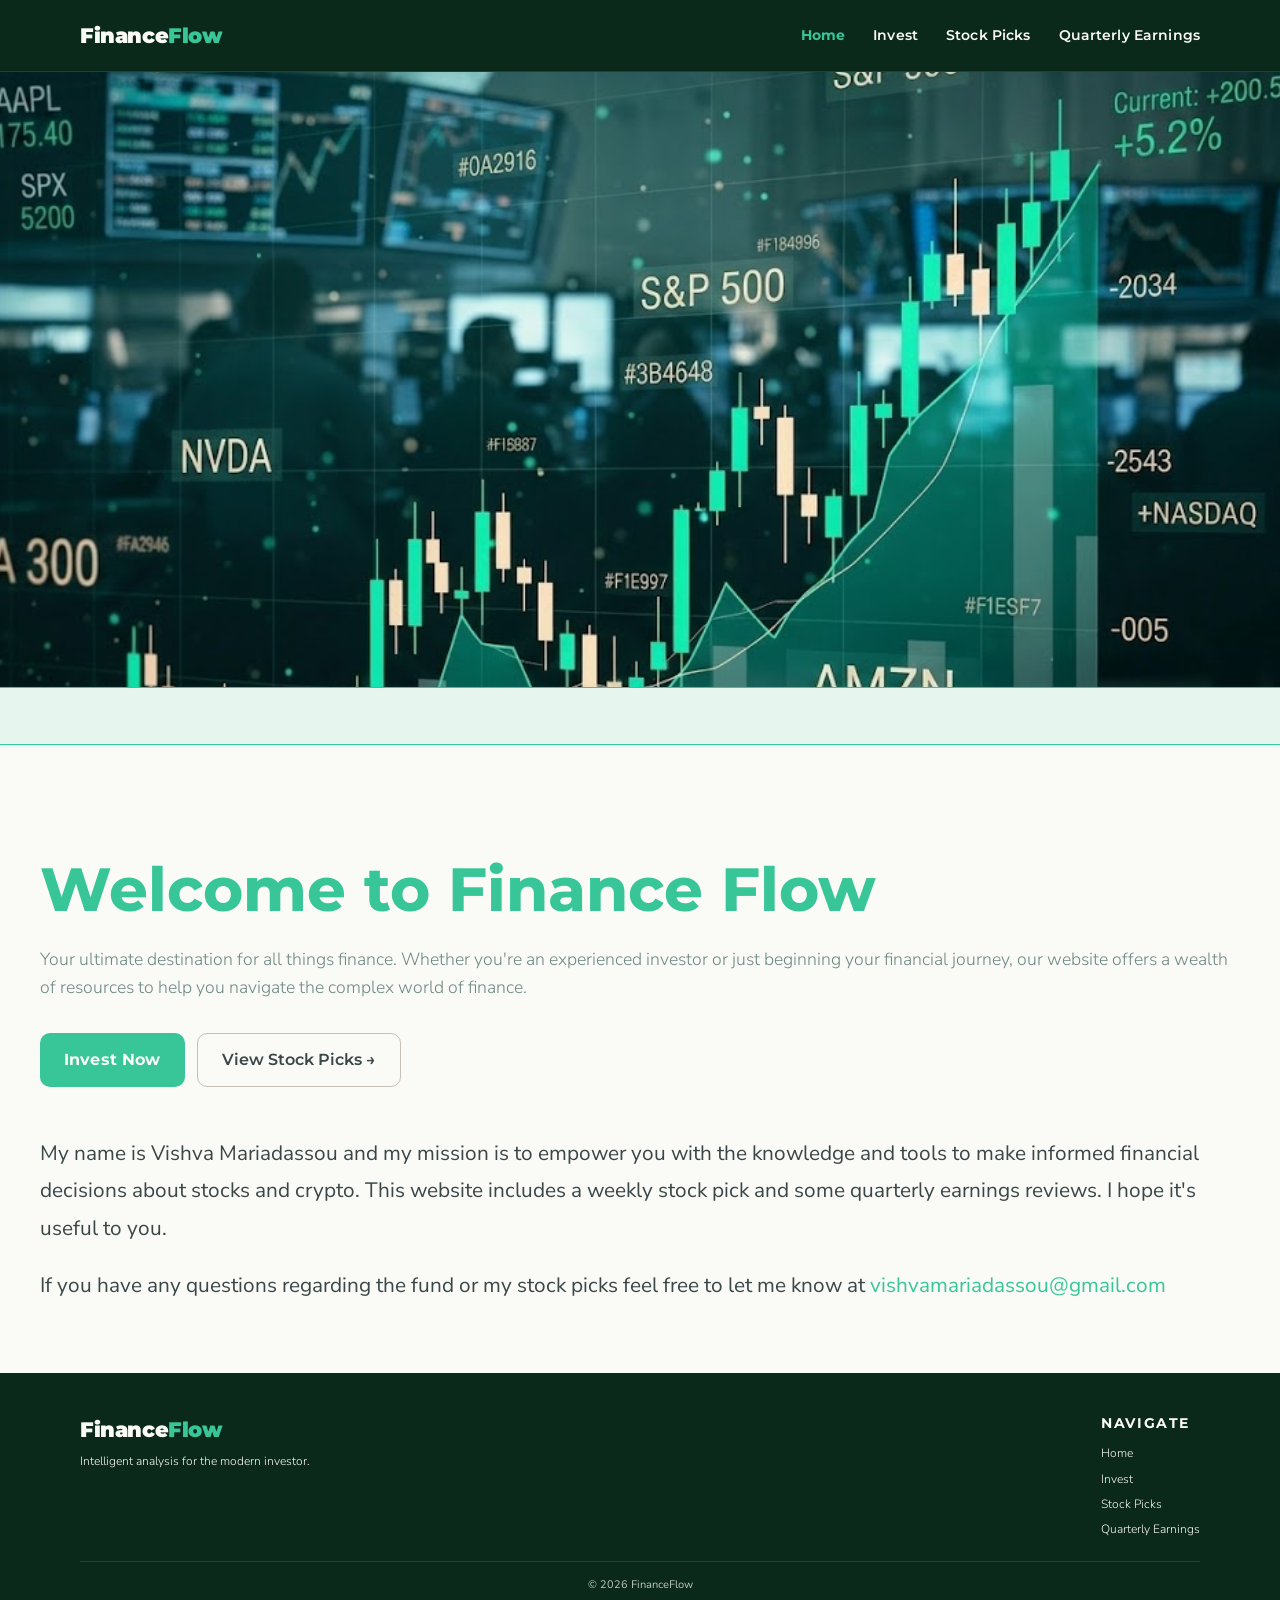
==== commit c46da486: "Update FinanceFlow website with new stock image and style improvements" ====
--- a/index.html
+++ b/index.html
@@ -8,7 +8,7 @@
   <link rel="stylesheet" href="styles.css" />
 </head>
 
-<body>
+<body class="homepage">
 
   <nav class="navbar">
     <a href="index.html" class="nav-logo">Finance<span>Flow</span></a>
@@ -25,7 +25,20 @@
     <!-- HERO -->
     <section class="hero">
       <div class="hero-main">
-        <div class="hero-badge"><span class="dot"></span><strong>Important Announcement:</strong> <span class="announcement-line1">All Growth Fund is now launched.</span> <span class="announcement-line2">Click <a href="invest.html">here</a> to invest for as little as $5.</span></div>
+        <div class="hero-image-container">
+          <img src="stock.png" alt="Finance Flow" class="hero-bg-image">
+        </div>
+        <div class="hero-badge">
+  <span class="dot"></span>
+  <div class="announcement-content">
+    <span class="announcement-bold">Important Announcement:</span>
+    <span class="announcement-regular">All Growth Fund is now launched. Click <a href="invest.html">here</a> to invest for as little as $5.</span>
+  </div>
+  <div class="announcement-content announcement-duplicate">
+    <span class="announcement-bold">Important Announcement:</span>
+    <span class="announcement-regular">All Growth Fund is now launched. Click <a href="invest.html">here</a> to invest for as little as $5.</span>
+  </div>
+</div>
         <h1 class="hero-h1">Welcome to Finance <span>Flow</span></h1>
         <p class="hero-sub">Your ultimate destination for all things finance. Whether you're an experienced investor or
           just beginning your financial journey, our website offers a wealth of resources to help you navigate the
--- a/styles.css
+++ b/styles.css
@@ -159,6 +159,24 @@
 /* ════════════════════════════
    BUTTONS
 ════════════════════════════ */
+.hero-badge {
+  display: inline-flex;
+  align-items: center;
+  gap: 6px;
+  background-color: var(--mint);
+  color: var(--forest);
+  font-size: 1.25rem;
+  font-weight: 700;
+  padding: 18px 24px;
+  border-radius: 8px;
+  position: relative;
+  top: 0px;
+  cursor: pointer;
+  transition: all 0.3s ease;
+  margin: 0px 0px 0px -60px;
+  overflow-x: hidden;
+}
+
 .btn-fill {
   display: inline-flex;
   align-items: center;
@@ -167,8 +185,8 @@
   color: var(--snow);
   font-family: var(--fh);
   font-weight: 700;
-  font-size: 0.82rem;
-  padding: 10px 20px;
+  font-size: 1rem;
+  padding: 14px 24px;
   border-radius: var(--rad);
   border: none;
   cursor: pointer;
@@ -188,9 +206,9 @@
   color: var(--charcoal);
   font-family: var(--fh);
   font-weight: 600;
-  font-size: 0.82rem;
+  font-size: 1rem;
   border: 1.5px solid var(--border2);
-  padding: 9px 18px;
+  padding: 13px 24px;
   border-radius: var(--rad);
   background: var(--snow);
   cursor: pointer;
@@ -357,7 +375,7 @@
 }
 
 .hamburger.active span:nth-child(3) {
-  transform: rotate(-45deg) translate(7px, -6px);
+  transform: rotate(-45deg) translate(5px, -5px);
 }
 
 /* ════════════════════════════
@@ -367,7 +385,7 @@
   display: grid;
   grid-template-columns: 1fr;
   min-height: auto;
-  margin-bottom: 0;
+  background: var(--snow);
   flex: 1;
 }
 
@@ -376,11 +394,15 @@
   padding: 72px 80px;
   display: flex;
   flex-direction: column;
-  justify-content: flex-start;
+  justify-content: center;
+  position: relative;
+  z-index: 2;
+  overflow-x: hidden;
 }
 
 .earnings.html .hero-main {
   background: #F6F7F3;
+  overflow-x: hidden;
 }
 
 .hero-badge {
@@ -388,18 +410,248 @@
   align-items: center;
   gap: 6px;
   font-family: var(--fh);
-  font-size: calc(0.75rem + 5px);
+  font-size: calc(1.2rem + 5px);
   font-weight: 700;
   color: #1a7a54;
   background: var(--mint-lt);
-  border: 1px solid var(--mint);
-  padding: 6px 12px;
-  border-radius: 6px;
-  margin-top: -20px;
-  margin-bottom: 70px;
+  border-top: 1px solid var(--mint);
+  border-bottom: 1px solid var(--mint);
+  padding: 25px calc(50vw - 50% + 12px) 25px 12px;
+  border-radius: 0;
+  margin: -1px calc(-50vw + 50%) 70px calc(-50vw + 50%);
   letter-spacing: .04em;
   text-transform: uppercase;
   box-shadow: 0 1px 4px rgba(56, 198, 152, 0.15);
+  position: relative;
+  overflow: hidden;
+  white-space: nowrap;
+  width: 100vw;
+  box-sizing: border-box;
+}
+
+/* Large desktop and laptop view adjustments */
+@media (min-width: 1200px) {
+  .hero-badge {
+    position: relative;
+    top: -40px;
+  }
+}
+
+/* Tablet view adjustments */
+@media (min-width: 768px) and (max-width: 1199px) {
+  .hero-badge {
+    position: relative;
+    top: -40px;
+  }
+
+  .invest.html .hero-badge {
+    font-size: 1.25rem !important;
+    padding: 18px 24px !important;
+    font-weight: 700 !important;
+  }
+
+  /* Invest page overflow protection for tablets */
+  .invest.html .fund-section,
+  .invest.html .fund-stats,
+  .invest.html .terms-grid,
+  .invest.html .performance-grid {
+    overflow-x: hidden !important;
+    max-width: 100% !important;
+    box-sizing: border-box !important;
+  }
+
+  .invest.html .fund-content,
+  .invest.html .fund-mission,
+  .invest.html .fund-terms {
+    overflow-x: hidden !important;
+    max-width: 100% !important;
+    box-sizing: border-box !important;
+  }
+}
+
+/* Medium tablets (820px - 1024px) - Centered */
+@media (min-width: 820px) and (max-width: 1024px) {
+  .hero-image-container {
+    transform: translateX(0) !important;
+  }
+
+  /* Invest page overflow protection for medium tablets */
+  .invest.html .fund-section,
+  .invest.html .fund-stats,
+  .invest.html .terms-grid,
+  .invest.html .performance-grid {
+    overflow-x: hidden !important;
+    max-width: 100% !important;
+    box-sizing: border-box !important;
+  }
+
+  .invest.html .fund-content,
+  .invest.html .fund-mission,
+  .invest.html .fund-terms {
+    overflow-x: hidden !important;
+    max-width: 100% !important;
+    box-sizing: border-box !important;
+  }
+}
+
+/* Devices 820px - 854px - Banner Up */
+@media (min-width: 820px) and (max-width: 854px) {
+  .hero-badge {
+    position: relative;
+    top: -98px !important;
+  }
+}
+
+/* iPad mini (758px x 1024px) - Centered */
+@media (min-width: 758px) and (max-width: 1024px) {
+  .hero-image-container {
+    transform: translateX(0) !important;
+  }
+}
+
+/* iPad mini 768px - Centered */
+@media (min-width: 768px) and (max-width: 768px) {
+  .hero-image-container {
+    transform: translateX(0) !important;
+  }
+}
+
+/* Mobile view adjustments */
+@media (max-width: 767px) {
+  .hero-badge {
+    position: relative;
+    top: -54px;
+    font-size: calc(0.9rem);
+    padding: 18px calc(50vw - 50% + 20px) 18px 20px;
+    margin: 0px calc(-50vw + 50%) 35px calc(-50vw + 50%);
+  }
+
+  .invest.html .hero-badge {
+    font-size: calc(0.9rem) !important;
+    padding: 18px calc(50vw - 50% + 20px) 18px 20px !important;
+    font-weight: 700 !important;
+  }
+
+  .invest.html .hero-main {
+    padding: 32px 20px !important;
+  }
+
+  .hero-main {
+    overflow-x: hidden;
+  }
+
+  .hero-image-container {
+    transform: translateX(0);
+  }
+}
+
+.hero-badge .announcement-content {
+  position: absolute;
+  top: 50%;
+  transform: translateY(-50%);
+  white-space: nowrap;
+  padding: 6px 12px;
+  font-family: var(--fh);
+  font-size: calc(1rem + 5px);
+  letter-spacing: .04em;
+  text-transform: uppercase;
+  display: flex;
+  align-items: center;
+  gap: 8px;
+  left: 100%;
+  -webkit-animation: continuousScroll 30s linear infinite;
+  -moz-animation: continuousScroll 30s linear infinite;
+  -o-animation: continuousScroll 30s linear infinite;
+  animation: continuousScroll 30s linear infinite;
+}
+
+.hero-badge .announcement-duplicate {
+  -webkit-animation: continuousScroll 30s linear infinite 15s;
+  -moz-animation: continuousScroll 30s linear infinite 15s;
+  -o-animation: continuousScroll 30s linear infinite 15s;
+  animation: continuousScroll 30s linear infinite 15s;
+}
+
+
+.hero-badge .announcement-bold {
+  font-weight: 900;
+  color: #1a7a54;
+}
+
+.hero-badge .announcement-regular {
+  font-weight: 500;
+  color: #1a7a54;
+}
+
+.hero-badge .announcement-regular a {
+  text-decoration: underline;
+  font-weight: 700;
+  color: #1a7a54;
+}
+
+.hero-badge .announcement-regular a:hover {
+  color: var(--mint);
+}
+
+.hero-badge .dot {
+  visibility: hidden;
+}
+
+@-webkit-keyframes moveBanner {
+  0%, 100% {
+    -webkit-transform: translateX(0);
+    transform: translateX(0);
+  }
+  25% {
+    -webkit-transform: translateX(10px);
+    transform: translateX(10px);
+  }
+  75% {
+    -webkit-transform: translateX(-10px);
+    transform: translateX(-10px);
+  }
+}
+
+@-moz-keyframes moveBanner {
+  0%, 100% {
+    -moz-transform: translateX(0);
+    transform: translateX(0);
+  }
+  25% {
+    -moz-transform: translateX(10px);
+    transform: translateX(10px);
+  }
+  75% {
+    -moz-transform: translateX(-10px);
+    transform: translateX(-10px);
+  }
+}
+
+@-o-keyframes moveBanner {
+  0%, 100% {
+    -o-transform: translateX(0);
+    transform: translateX(0);
+  }
+  25% {
+    -o-transform: translateX(10px);
+    transform: translateX(10px);
+  }
+  75% {
+    -o-transform: translateX(-10px);
+    transform: translateX(-10px);
+  }
+}
+
+@keyframes moveBanner {
+  0%, 100% {
+    transform: translateX(0);
+  }
+  25% {
+    transform: translateX(10px);
+  }
+  75% {
+    transform: translateX(-10px);
+  }
 }
 
 .dot {
@@ -424,53 +676,133 @@
 }
 
 .hero-h1 {
-  margin-bottom: 24px;
+  margin-bottom: 22px;
   font-weight: 750;
+  font-size: clamp(2.4rem, 5vw, 3.8rem);
 }
 
 .hero-image-container {
-  width: 100vw;
-  height: 715px;
+  width: 110vw;
+  height: 750px;
   overflow: hidden;
-  margin: -72px -80px 40px -80px;
+  margin: -72px -60px 40px -60px;
+  transform: translateX(-60px);
+}
+
+/* Homepage specific smaller image height */
+.homepage .hero-image-container {
+  height: 640px;
 }
 
 .hero-bg-image {
   width: 100%;
   height: 100%;
   object-fit: cover;
-  object-position: center 22%;
-}
-
-/* Mobile earnings image adjustments */
+  object-position: center 14%;
+}
+
+/* Mobile image adjustments */
 @media (max-width: 768px) {
   .hero-image-container {
+    height: 420px;
+    margin: -56px -60px 32px -60px;
+    width: 110vw;
+    transform: translateX(41px);
+  }
+
+  /* Homepage specific smaller mobile height */
+  .homepage .hero-image-container {
     height: 400px;
-    margin: -48px -24px 32px -24px;
-    width: calc(100vw - 48px);
-    left: 24px;
   }
 }
 
 @media (max-width: 600px) {
   .hero-image-container {
-    height: 300px;
-    margin: -24px -16px 24px -16px;
-    width: calc(100vw - 32px);
-    left: 16px;
-  }
+    height: 320px;
+    margin: -32px -60px 24px -60px;
+    width: 110vw;
+    transform: translateX(41px);
+  }
+  
+  /* Homepage specific smaller mobile height */
+  .homepage .hero-image-container {
+    height: 323px;
+  }
+}
   
   .hero-bg-image {
-    object-position: center 25%;
+    object-position: center 14%;
   }
 }
 
 @media (max-width: 400px) {
   .hero-image-container {
     height: 250px;
-    margin: -20px -12px 20px -12px;
-    width: calc(100vw - 24px);
-    left: 12px;
+    margin: -28px -60px 20px -60px;
+    width: 110vw;
+    transform: translateX(-60px);
+  }
+
+  /* Homepage specific smaller mobile height */
+  .homepage .hero-image-container {
+    height: 273px;
+  }
+
+  .invest.html .hero-main {
+    padding: 24px 16px !important;
+  }
+
+  .terms-grid {
+    grid-template-columns: 1fr;
+    gap: 16px;
+    padding: 0 16px;
+  }
+
+  .fund-terms {
+    background: var(--snow);
+    padding: 32px 16px;
+    border-radius: 12px;
+    margin: 0 0 32px 0;
+    border: 1px solid var(--border);
+  }
+
+  .fund-terms h3 {
+    font-size: 1.4rem;
+    margin-bottom: 24px;
+    text-align: center;
+  }
+}
+
+/* iPhone 12 Pro specific (390px) */
+@media (max-width: 390px) {
+  .terms-grid {
+    grid-template-columns: 1fr !important;
+    gap: 16px !important;
+    padding: 0 16px !important;
+    display: grid !important;
+  }
+
+  .fund-terms {
+    background: var(--snow) !important;
+    padding: 32px 16px !important;
+    border-radius: 12px !important;
+    margin: 0 0 32px 0 !important;
+    border: 1px solid var(--border) !important;
+    width: 100% !important;
+    box-sizing: border-box !important;
+  }
+
+  .fund-terms h3 {
+    font-size: 1.4rem !important;
+    margin-bottom: 24px !important;
+    text-align: center !important;
+  }
+
+  .term-item {
+    padding: 12px !important;
+    background: var(--snow) !important;
+    border-radius: 8px !important;
+    border: 1px solid var(--border) !important;
   }
 }
 
@@ -492,9 +824,8 @@
   font-size: 1.1rem;
   color: var(--muted);
   font-weight: 300;
-  line-height: 1.72;
-  margin-bottom: 40px;
-  max-width: 750px;
+  line-height: 1.6;
+  margin-bottom: 32px;
 }
 
 .hero-actions {
@@ -819,6 +1150,20 @@
   font-weight: 300;
   line-height: 1.7;
   max-width: 520px;
+}
+
+/* ════════════════════════════
+   GLOBAL RESET
+════════════════════════════ */
+* {
+  margin: 0;
+  padding: 0;
+  box-sizing: border-box;
+}
+
+html, body {
+  overflow-x: hidden;
+  max-width: 100vw;
 }
 
 /* ════════════════════════════
@@ -1289,6 +1634,7 @@
   font-family: var(--fb);
 }
 
+
 .earnings-signature {
   font-size: 1.5rem;
   font-weight: 700;
@@ -1312,6 +1658,7 @@
   padding: 60px 0;
   max-width: 1200px;
   margin: 0 auto;
+  overflow-x: hidden;
 }
 
 /* Earnings page specific styling */
@@ -2082,6 +2429,16 @@
   }
 }
 
+/* Additional continuous scroll animation for homepage */
+@keyframes continuousScroll {
+  0% {
+    transform: translateX(0) translateY(-50%);
+  }
+  100% {
+    transform: translateX(-200%) translateY(-50%);
+  }
+}
+
 .fund-note a {
   color: var(--mint);
   text-decoration: underline;
@@ -2110,10 +2467,7 @@
     padding: 48px 40px;
   }
 
-  .hero-sub {
-    max-width: 480px;
-  }
-}
+  }
 
 /* Desktops and large tablets */
 @media (max-width: 1200px) {
@@ -2122,7 +2476,6 @@
   }
 
   .hero-sub {
-    max-width: 460px;
     font-size: 0.88rem;
   }
 }
@@ -2133,10 +2486,7 @@
     padding: 40px 32px;
   }
 
-  .hero-sub {
-    max-width: 500px;
-  }
-}
+  }
 
 /* Large tablets and small laptops */
 @media (max-width: 768px) {
@@ -2147,7 +2497,7 @@
   /* Tablet navigation adjustments */
   .nav-links {
     gap: 16px;
-    font-size: 0.8rem;
+    font-size: 0.4rem;
   }
 
   /* Tablet hero adjustments */
@@ -2228,14 +2578,14 @@
   }
 
   .navbar {
-    padding: 0 16px;
-    height: 56px;
+    padding: 0 8px;
+    height: 40px;
   }
 
   .nav-links {
     display: none;
     position: fixed;
-    top: 56px;
+    top: 40px;
     left: 0;
     right: 0;
     background: var(--forest);
@@ -2255,7 +2605,7 @@
   }
 
   .nav-logo {
-    font-size: 1.2rem;
+    font-size: 0.8rem;
   }
 
   .hero {
@@ -2270,15 +2620,17 @@
   }
 
   .hero-badge {
-    font-size: 0.65rem;
-    padding: 16px 12px;
-    margin-bottom: 20px;
-    margin-top: -10px;
+    font-size: calc(0.9rem);
+    padding: 18px calc(50vw - 50% + 20px) 18px 20px;
+    margin: 0px calc(-50vw + 50%) 35px calc(-50vw + 50%);
     letter-spacing: 0.02em;
     gap: 4px;
     line-height: 1.2;
     white-space: normal;
     min-height: auto;
+    width: 100vw;
+    max-width: none;
+    box-sizing: border-box;
   }
 
   .announcement-line1 {
@@ -2311,7 +2663,7 @@
   }
 
   .hero-h1 {
-    font-size: clamp(1.1rem, 4.5vw, 1.6rem);
+    font-size: 1.5rem;
     line-height: 1.4;
     margin-bottom: 20px;
     word-wrap: break-word;
@@ -2332,7 +2684,7 @@
   .hero-actions {
     flex-direction: column;
     align-items: center;
-    gap: 12px;
+    gap: 8px;
     margin-bottom: 24px;
   }
 
@@ -2351,10 +2703,11 @@
   }
 
   .hero-content p {
-    font-size: 0.85rem;
+    font-size: 0.9rem;
     line-height: 1.7;
   }
 
+  
   .footer {
     padding: 24px 16px 12px;
   }
@@ -2372,6 +2725,22 @@
     flex-direction: column;
     gap: 8px;
     text-align: center;
+  }
+}
+
+/* Large mobile phones (iPhone 14 Pro Max, etc.) */
+@media (max-width: 450px) and (min-width: 401px) {
+  .hero-sub {
+    font-size: 1.05rem;
+    line-height: 1.5;
+    word-wrap: break-word;
+    overflow-wrap: break-word;
+    margin-bottom: 20px;
+  }
+
+  .hero-content p {
+    font-size: 0.9rem;
+    line-height: 1.7;
   }
 }
 
@@ -2392,7 +2761,7 @@
   }
 
   .hero-h1 {
-    font-size: 1rem;
+    font-size: 1.5rem;
     line-height: 1.4;
     word-wrap: break-word;
     overflow-wrap: break-word;
@@ -2400,7 +2769,7 @@
   }
 
   .hero-sub {
-    font-size: 0.75rem;
+    font-size: 1.05rem;
     line-height: 1.5;
     word-wrap: break-word;
     overflow-wrap: break-word;
@@ -2409,8 +2778,8 @@
 
   .btn-fill,
   .btn-out {
-    padding: 10px 16px;
-    font-size: 0.7rem;
+    padding: 10px 18px;
+    font-size: 0.8rem;
     width: 100%;
     max-width: 260px;
     margin: 6px 0;
@@ -2418,15 +2787,17 @@
 
   /* Smaller announcement for small mobile */
   .hero-badge {
-    font-size: 0.6rem;
-    padding: 14px 10px;
-    margin-bottom: 16px;
-    margin-top: -8px;
+    font-size: calc(0.9rem);
+    padding: 18px calc(50vw - 50% + 20px) 18px 20px;
+    margin: 0px calc(-50vw + 50%) 35px calc(-50vw + 50%);
     letter-spacing: 0.01em;
     gap: 3px;
     line-height: 1.1;
     white-space: normal;
     min-height: auto;
+    width: 100vw;
+    max-width: none;
+    box-sizing: border-box;
   }
 
   .announcement-line1 {
@@ -2494,9 +2865,12 @@
 
   /* Fund sections spacing */
   .fund-section {
-    margin-bottom: 32px;
+    margin: 0 auto 32px auto;
     max-width: 100%;
     overflow: hidden;
+    padding: 0 20px;
+    width: 100%;
+    box-sizing: border-box;
   }
 
   .fund-content,
@@ -2533,9 +2907,11 @@
   .fund-stats {
     grid-template-columns: repeat(2, 1fr);
     gap: 12px;
-    max-width: 100%;
-    margin: 0 20px 24px 20px;
+    max-width: calc(100% - 40px);
+    overflow: hidden;
     box-sizing: border-box;
+    margin: 0 auto 24px auto;
+    width: 100%;
   }
 
   .fund-stat {
@@ -2587,7 +2963,22 @@
 
   .terms-grid {
     grid-template-columns: 1fr;
-    gap: 8px;
+    gap: 16px;
+    padding: 0 20px;
+  }
+
+  .fund-terms {
+    background: var(--snow);
+    padding: 32px 20px;
+    border-radius: 12px;
+    margin: 0 0 32px 0;
+    border: 1px solid var(--border);
+  }
+
+  .fund-terms h3 {
+    font-size: 1.4rem;
+    margin-bottom: 24px;
+    text-align: center;
   }
 
   .term-item {
@@ -2746,6 +3137,19 @@
     text-align: center;
   }
 
+  .invest.html .hero-badge {
+    font-size: 1.25rem;
+    padding: 18px 24px;
+    font-weight: 700;
+  }
+
+  /* Invest page banner sizing for all devices */
+  .invest.html .hero-badge {
+    font-size: 1.25rem !important;
+    padding: 18px 24px !important;
+    font-weight: 700 !important;
+  }
+
   .invest.html .fund-section {
     text-align: center;
   }
@@ -2762,6 +3166,20 @@
     justify-content: center;
   }
 
+  /* Aggressive overflow fix for invest page mobile */
+  .invest.html * {
+    overflow-x: hidden !important;
+    max-width: 100% !important;
+    box-sizing: border-box !important;
+  }
+
+  /* Remove pseudo-elements that might cause empty box */
+  .invest.html *::before,
+  .invest.html *::after {
+    display: none !important;
+    content: none !important;
+  }
+
   .invest.html .fund-mission {
     text-align: center;
   }
